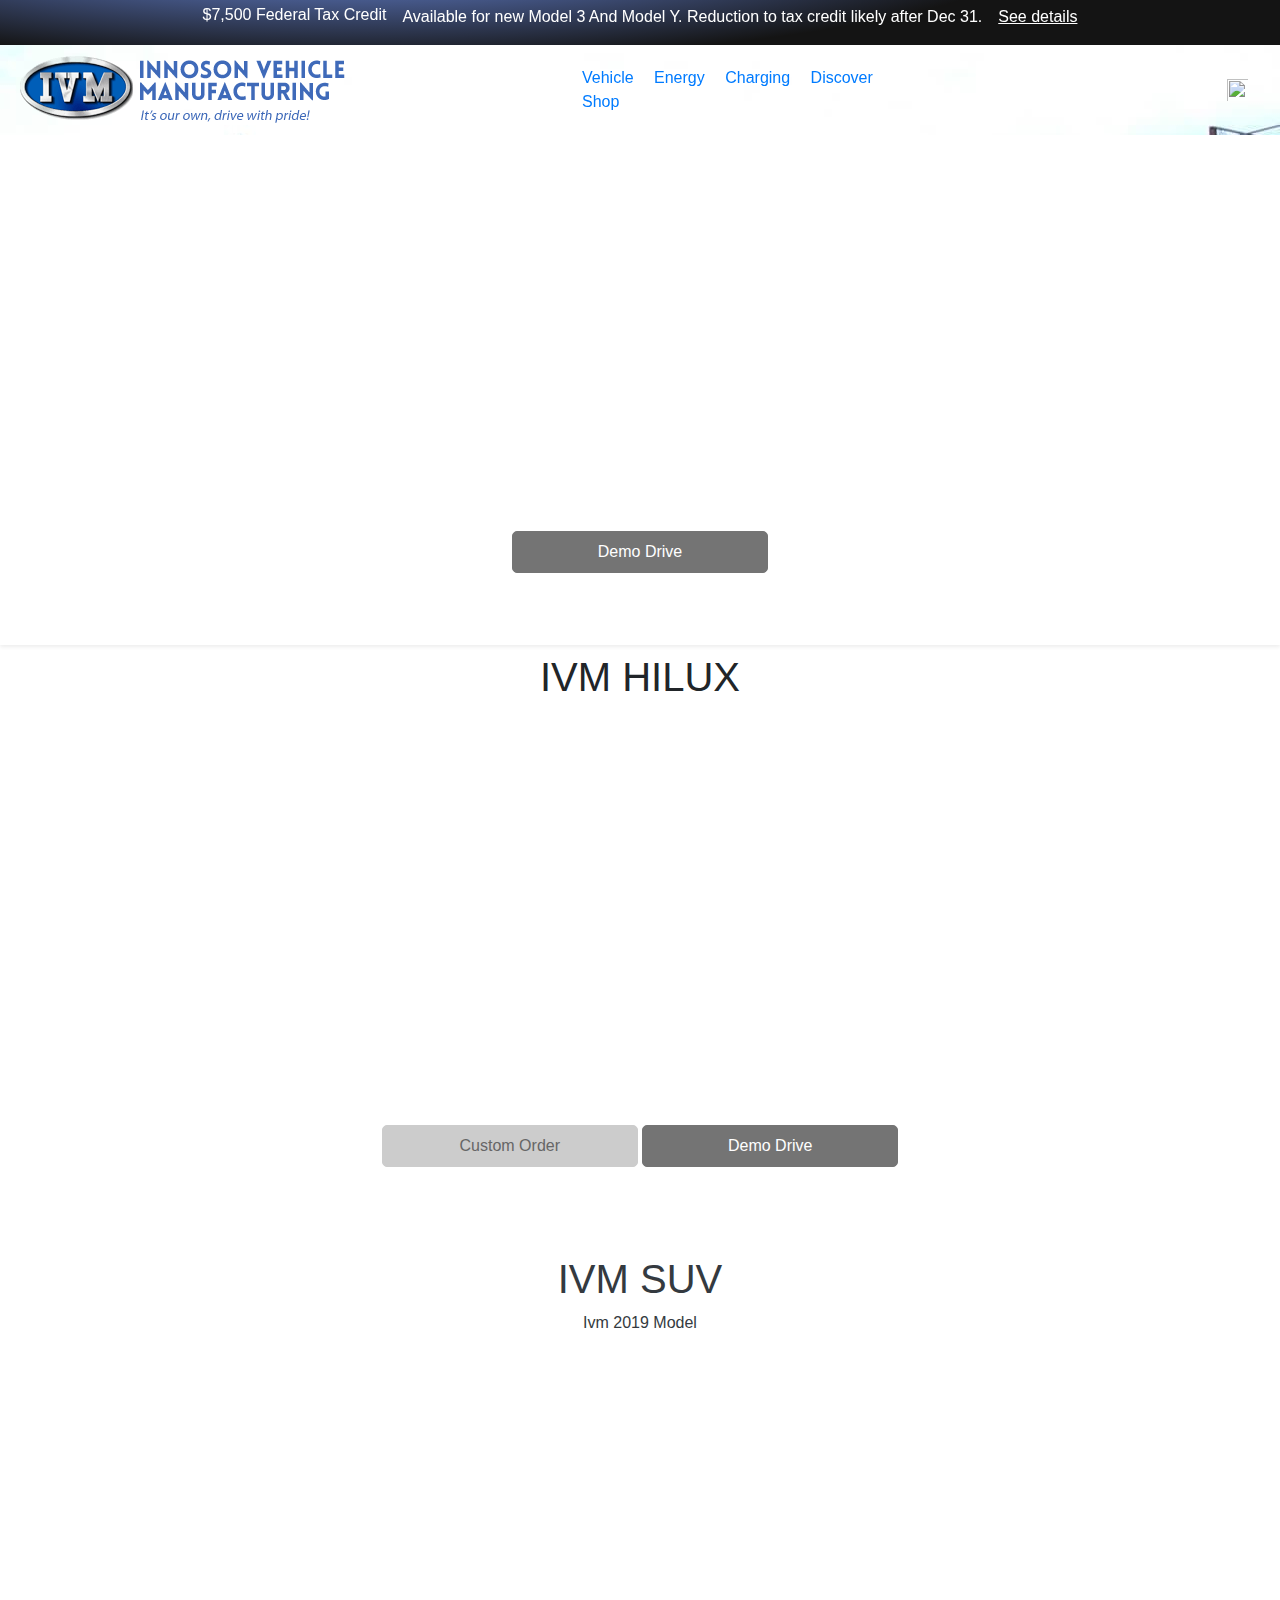
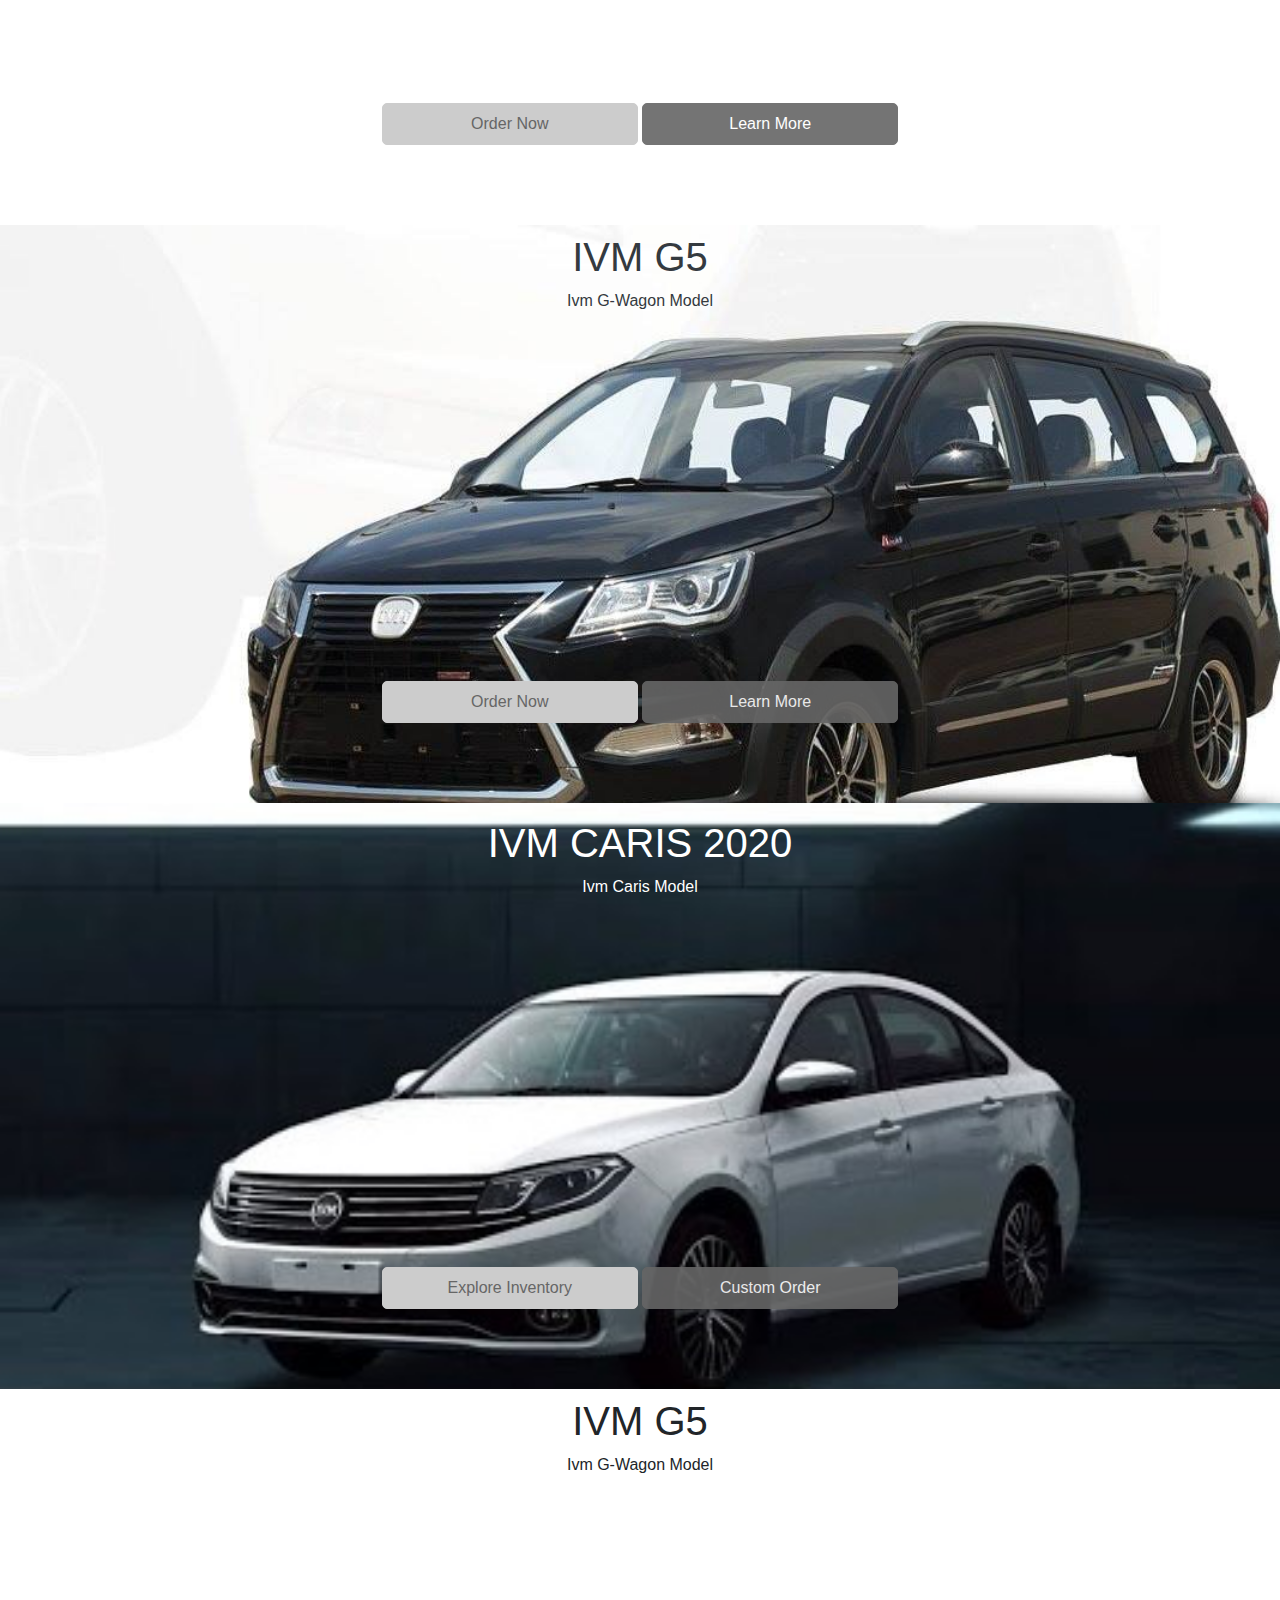
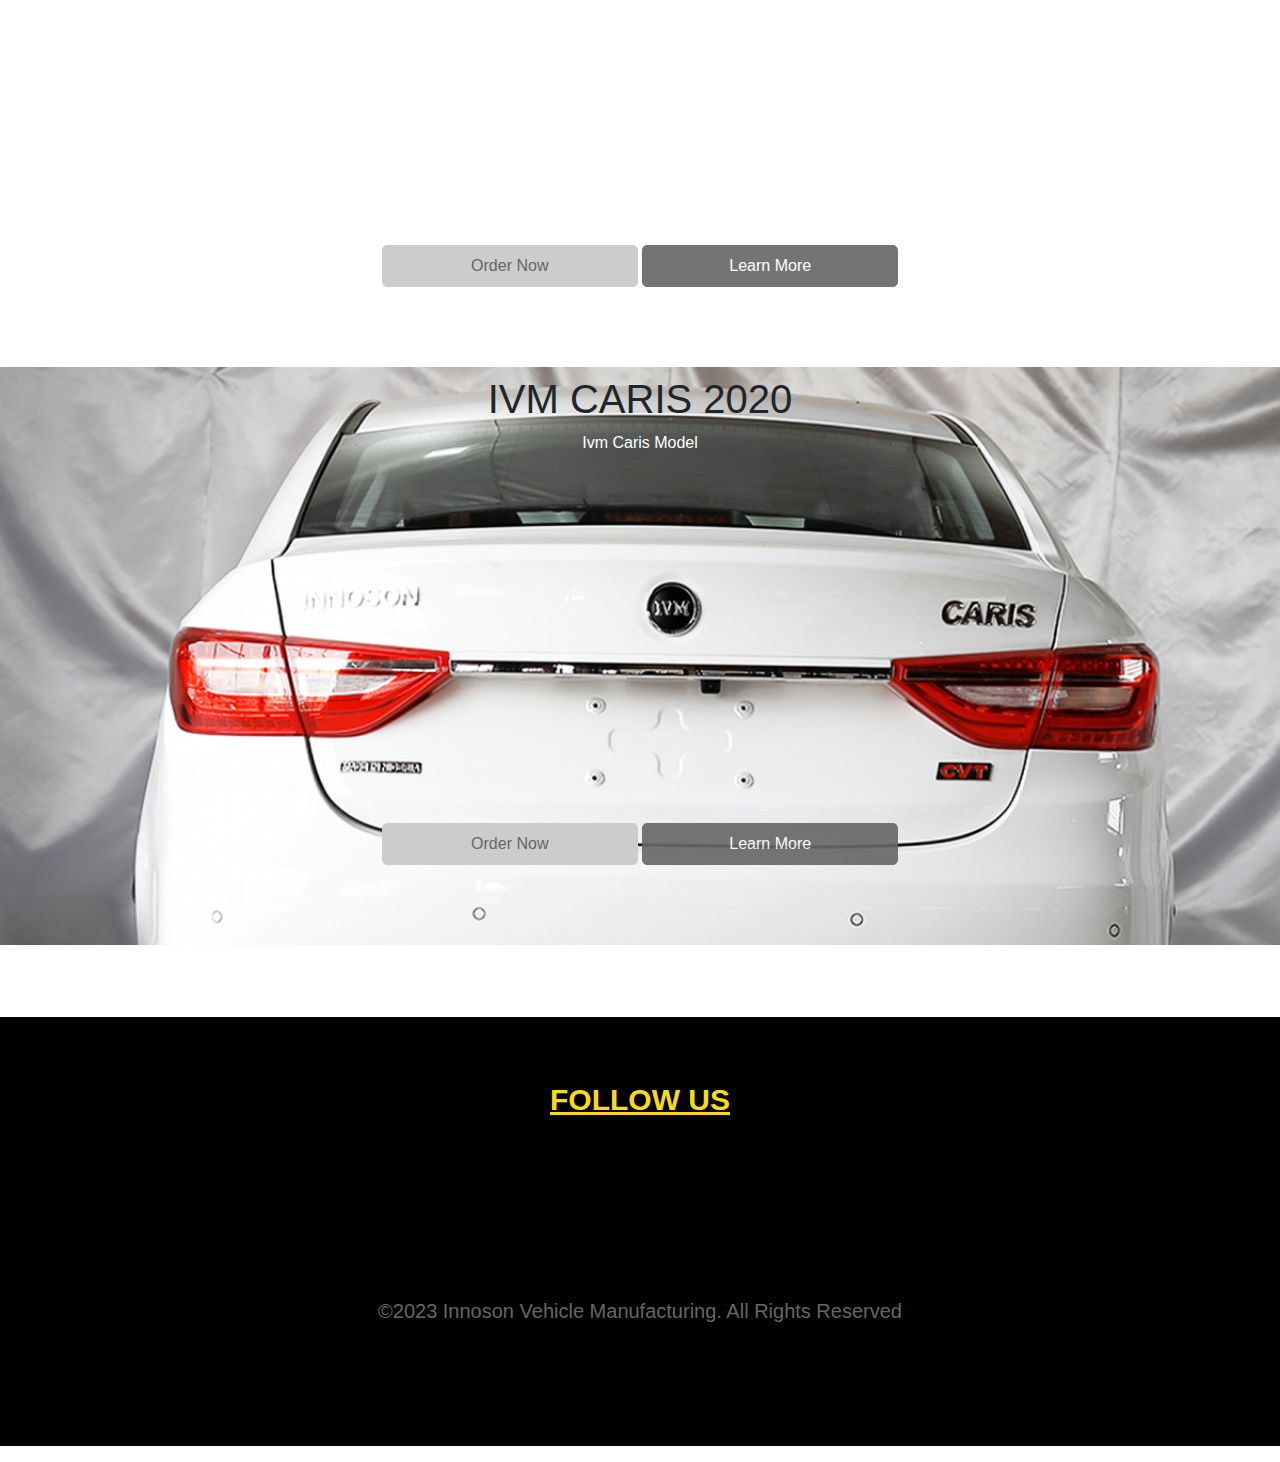
==== index.html @ 98c3c200 "All files" ====
<!DOCTYPE html>
<html lang="en">

<head>
    <meta charset="UTF-8">
    <meta name="viewport" content="width=device-width, initial-scale=1.0">
    <title>INNOSON WEBSITE</title>
    <link href="https://cdn.jsdelivr.net/npm/remixicon@3.4.0/fonts/remixicon.css" rel="stylesheet">
    <link rel="stylesheet" href="style.css">
    <link rel="stylesheet" href="https://cdn.jsdelivr.net/npm/bootstrap@4.6.2/dist/css/bootstrap.min.css">
  <script src="https://cdn.jsdelivr.net/npm/jquery@3.6.4/dist/jquery.slim.min.js"></script>
  <script src="https://cdn.jsdelivr.net/npm/bootstrap@4.6.2/dist/js/bootstrap.bundle.min.js"></script>
</head>

<body id="bacttotop">
 <header class="fixed-top">
  <span class="head d-flex">
    <h6 class="">$7,500 Federal Tax Credit</h6>
     <p class="pl-3">Available for new Model 3 And Model Y. Reduction to tax credit likely after Dec 31.</p>
     <a class="see pl-3" href="see details">See details</a>
  </span>
<section class="b-1">
    <nav class="navbar navbar-expand-sm">
        <a href="#"><img src="./ivm-logo 1.png" alt=""></a>
        <div class="nav-a">
            <a class="p-2" href="vehicle">Vehicle</a>
            <a class="p-2" href="energy">Energy</a>
            <a class="p-2" href="energy">Charging</a>
            <a class="p-2" href="energy">Discover</a>
            <a class="p-2" href="energy">Shop</a>
        </div>
        <div class="nav-side">
            <i class="q ri-question-line"></i>
            <img class="q pb-1" src="https://cdn-icons-png.flaticon.com/128/1006/1006771.png" width="29px" height="27px" alt="">
            <i class="q ri-account-circle-line"></i>
        </div>
    </nav>
    </section>
</header>
    <section class=" shadow-sm text-center pt-5">
        <h1 class="tcl-homepage-hero__heading tds-colorscheme--dark" style="--tcl-homepage-hero-heading-font-size-desktop:40px; --tcl-homepage-hero-heading-font-size-mobile:36px;">
            Experience Innoson
          </h1>
          <h6 class="experience tcl-homepage-hero__subcopy tds-colorscheme--dark tds--hideon-phone-only tcl-homepage-hero__subcopy-desktop ">
            Patronize Innoson Today...
          </h6>
          <div >
            <a href="button">
                <button class="button-b">Demo Drive</button>
            </a>
          </div>
          <br>
          <br>
          <br>
        </section>
    </section>
        <section class="second text-center">
        <h1 class="second-1 pt-2">IVM HILUX</h1>
        <p class="text-white">Starting at $40,240 <br>After Federal Tax Credit</p>
        <div class="b-2" >
            <a href="b-2">
                <button class="button">Custom Order</button>
                <button class="button-b">Demo Drive</button>
            </a>
          </div>
    </section>
        <section class="third text-center">
    <h1 class="second-1 pt-2 text-dark">IVM SUV</h1>
    <p class="text-dark">Ivm 2019 Model</p>
    <div class="b-2" >
        <a href="b-2">
            <button class="button">Order Now</button>
            <button class="button-b">Learn More</button>
        </a>
      </div>
    </section>
        <section class="fourth text-center">
    <h1 class="second-1 pt-2 text-dark">IVM G5</h1>
    <p class="text-dark">Ivm G-Wagon Model</p>
    <div class="b-2" >
        <a href="b-2">
            <button class="button">Order Now</button>
            <button class="button-b">Learn More</button>
        </a>
      </div>
    </section>
        <section class="fifth text-center">
    <h1 class="second-1 pt-3 text-white">IVM CARIS 2020</h1>
    <p class="text-white">Ivm Caris Model</p>
    <div class="b-2" >
        <a href="b-2">
            <button class="button">Explore Inventory</button>
            <button class="button-b">Custom Order</button>
        </a>
      </div>
    </section>
        <section class="sixth text-center">
    <h1 class="second-1 pt-2">IVM G5</h1>
    <p class="text-black">Ivm G-Wagon Model</p>
    <div class="b-2" >
        <a href="b-2">
            <button class="button">Order Now</button>
            <button class="button-b">Learn More</button>
        </a>
      </div>
    </section>
        <section class="seventh text-center">
    <h1 class="second-1 pt-2">IVM CARIS 2020</h1>
    <p class="text-white">Ivm Caris Model</p>
    <div class="b-2" >
        <a href="b-2">
            <button class="button">Order Now</button>
            <button class="button-b">Learn More</button>
        </a>
      </div>
    </section>
    <br>
    <br>
    <br>

  <div class="footer">
    <footer>
        <h3 class="down">FOLLOW US</h3>
        <div class="bottom-icon">
            <i class="f pr-3 ri-facebook-circle-fill"></i>
            <i class="f-1 pr-3 ri-twitter-line"></i>
            <i class="f-2 pr-3 ri-instagram-line"></i>
        </div>
        <div>
            <p  class=" t-1 text-center">&copy2023 Innoson Vehicle Manufacturing. All Rights Reserved</p>
        </div>
    </footer>
  </div>      
</body>

</html>
---- style.css ----
.head{
    padding-top: 5px;
        background-image: radial-gradient(54.97% 272.54% at 27.36% -134.72%,rgba(108,148,255,.92) 0,rgba(0,0,0,.92) 100%);
        color: white !important;
        justify-content: center;

}
.see{
    text-decoration: underline;
    color: white;
}
.see:hover{
    color: white;
}
.nav-a{
    padding-left: 13rem;
    text-decoration: none;
   
}
.experience{
    padding-bottom: 25rem;
}
.p-2{
    font-size: 16px;
}
.p-2:hover{
    text-decoration: none;
    color: black;
}
.b-1{
    background-image: url(./ivm\ 3.jpeg);
    background-size: cover;
}
.nav-side{
    padding-left: 21rem;
    font-size: 26px;
    cursor: pointer;
}
.q{
    padding-right: 8px;
}
.button{
    border: 1px solid #ccc;
    border-radius: 5px;
    padding:8px;
    font-weight: 40rem;
    font-size: 16px;
    box-sizing: border-box;
    scroll-behavior: smooth;
    overflow-wrap: anywhere;
    width: 20%;
    cursor: pointer;
    color: #666666;
    background-color: #ccc; 
    opacity: 1;  
}
.button:hover{
    background-color: white;
    color: black;
    transition: 5S;
}
.second{
    background-image: url(https://www.innosonvehicles.com/wp-content/uploads/2022/03/DAM05663-Copy.jpg);
    background-size: cover;
}
.b-2{
    padding-top: 22rem;
    padding-bottom: 5rem;
}
.third{
    background-image: url(https://thewhistler.ng/wp-content/uploads/2023/05/IVM-2.jpg);
    background-size: cover;
}
.button-b{
    background-color: #666666;
    border: 1px solid #666666;
    border-radius: 5px;
    padding:8px;
    font-weight: 40rem;
    font-size: 16px;
    box-sizing: border-box;
    scroll-behavior: smooth;
    overflow-wrap: anywhere;
    width: 20%;
    cursor: pointer;
    color: #fff;
    opacity: 0.9;  
}
.button-b:hover{
    background-color: white;
    color: black;
    transition: 5S;
}
.fourth{
    background-image: url(./ikenga.jpg);
    background-size: cover;
}
.fifth{
    background-image: url(./caris\ 2.jpg);
    background-size: cover;
}
.sixth{
    background-image: url(https://www.nairaland.com/attachments/13307104_fenghangthing2_jpeg97e28ce6a644b373c28b4686f859fe7f);
    background-size: cover;
}
.seventh{
    background-image: url(./caris.png);
    background-size: cover;
}
.footer{
    background-color: black;
    
   
}
.bottom-icon{
    display: flex; 
    align-items: center;
    justify-content: center;
    font-size: 40px;
    padding-bottom: 150px;
    cursor: pointer;
}

.down{
    text-decoration: underline;
    color: #F7DB15;
    font-size: 30px;
    text-align: center;
    font-weight: 700;
    font-family: var(--font-headers), serif;
    line-height: 1.2em;
    padding-top: 65px;
    padding-bottom: 20px;
    
}
.f{
    color: #1877F2;
    border-radius: 100px;
}
.f-1{
    color: #fff;;
    border-radius: 100px;
}
.f-2{
    border-radius: 100px;
    color: #e4405f;
}
.t-1{
    padding-bottom: 120px;
    color: #666666;
    font-size: 20px;
}
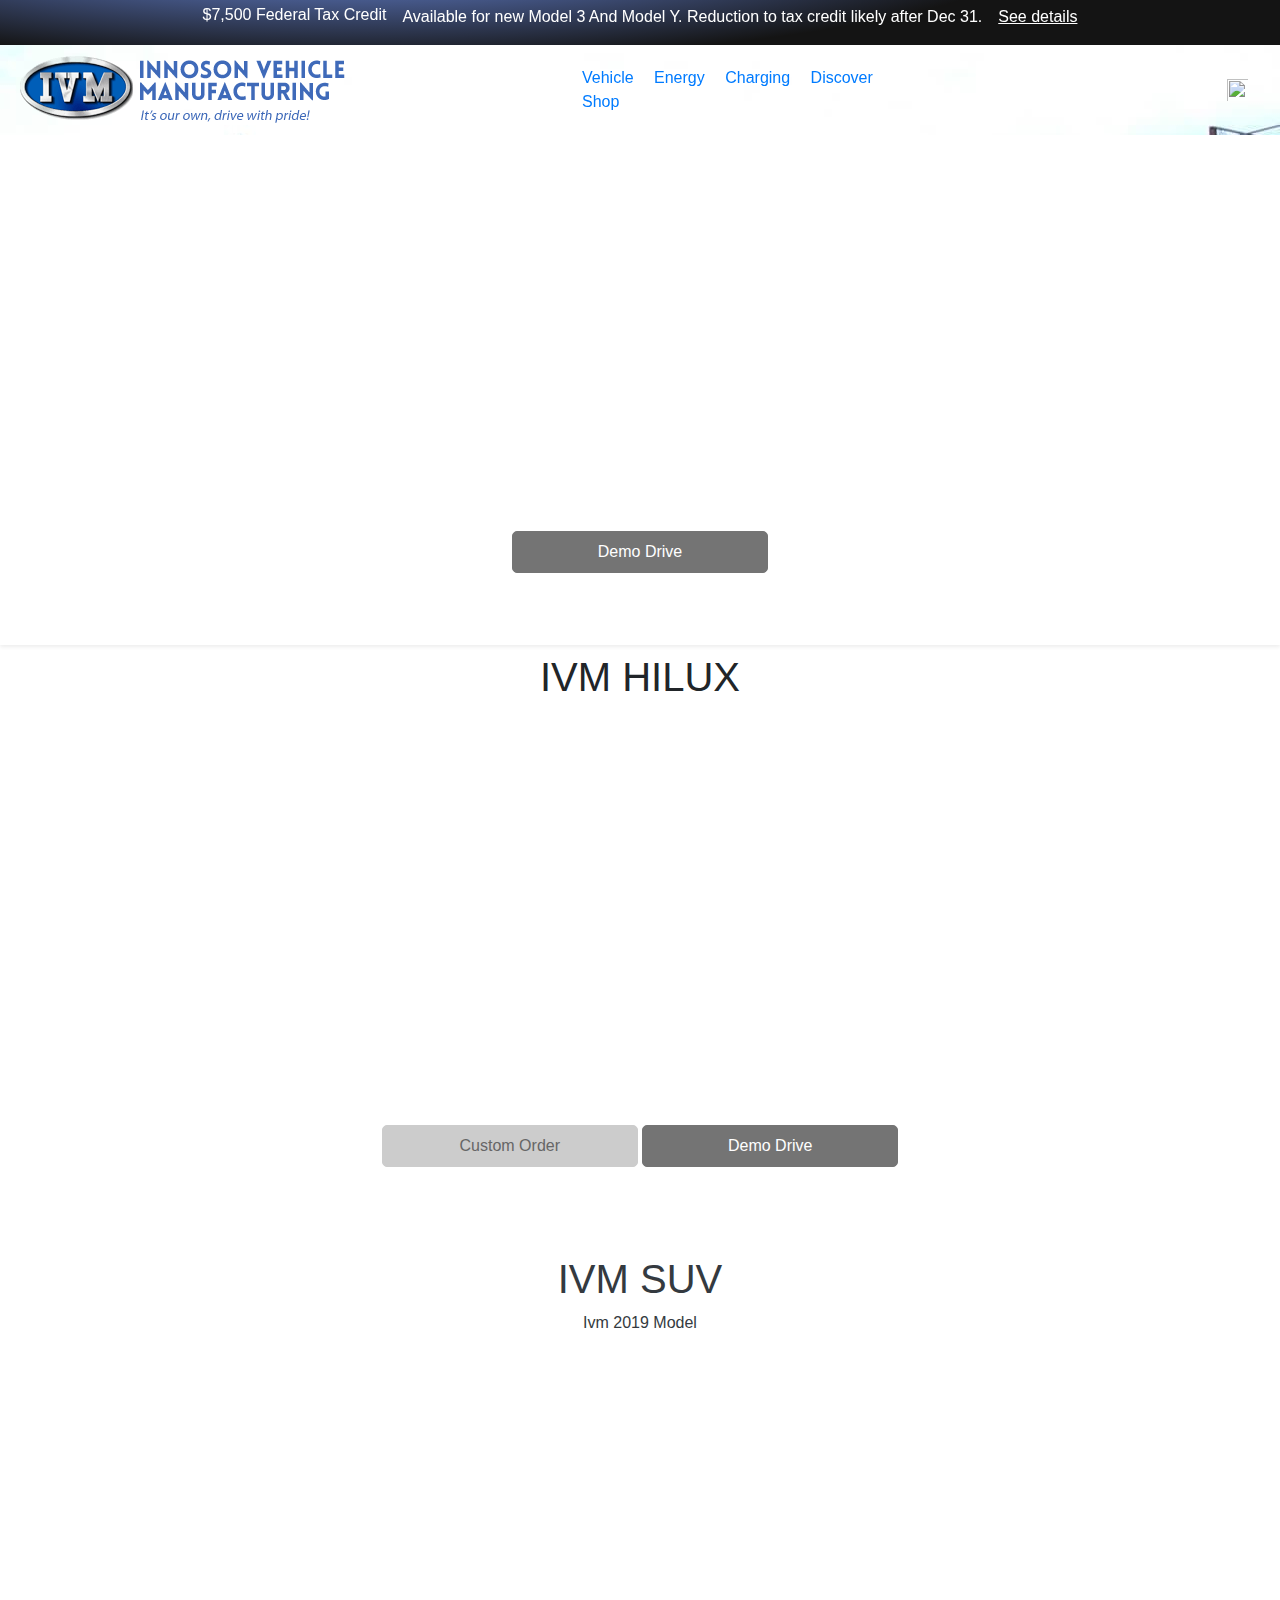
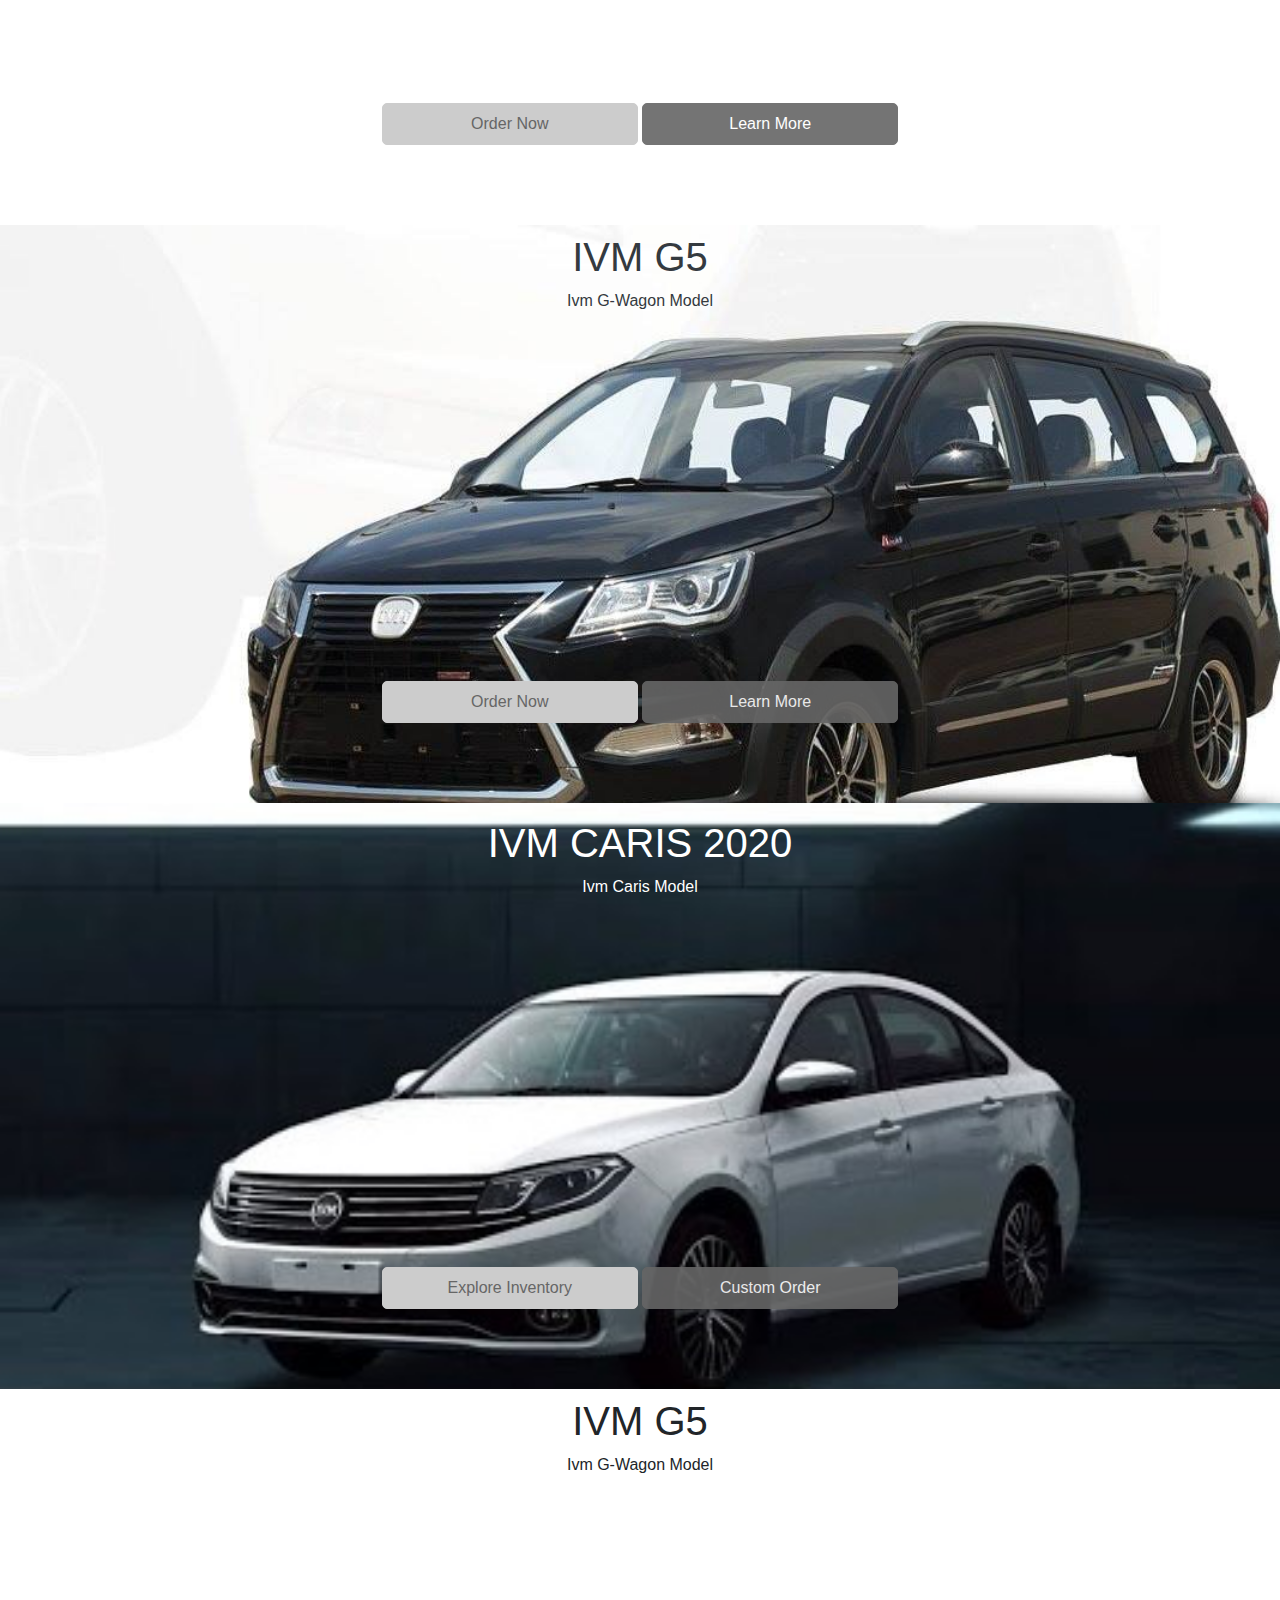
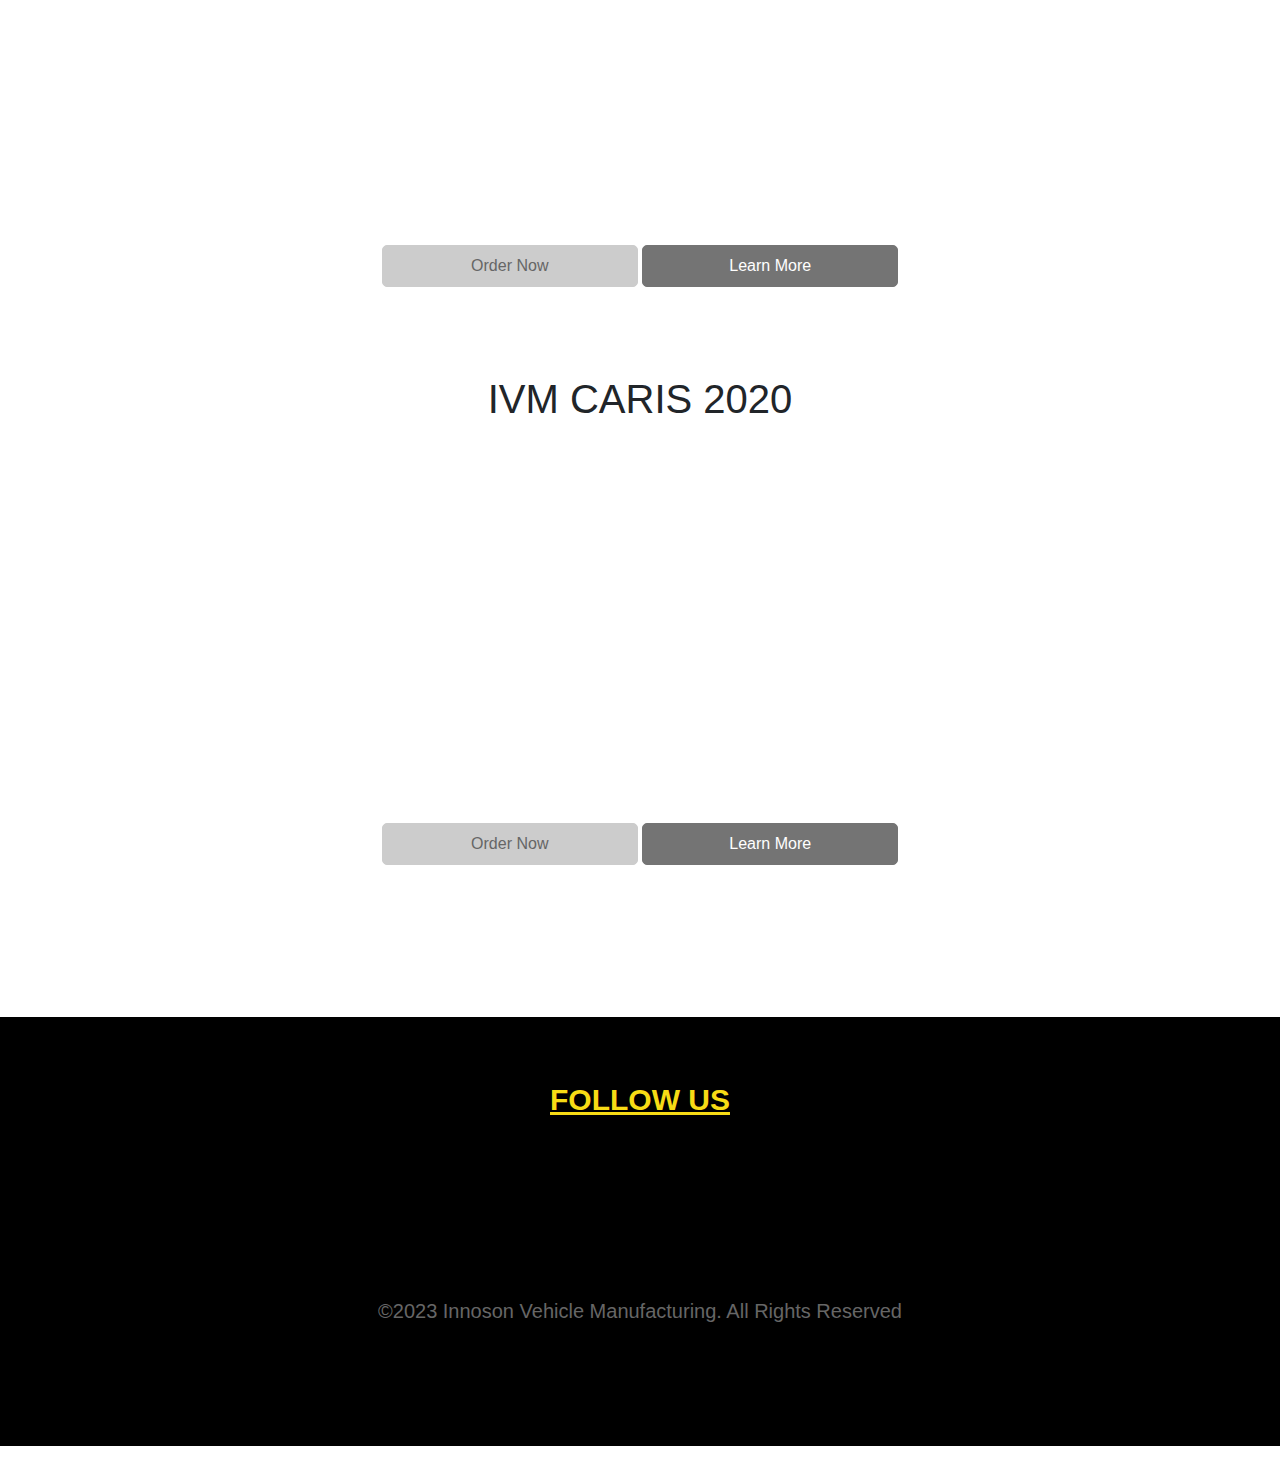
==== commit 1a52bcf6: "adjustment" ====
--- a/index.html
+++ b/index.html
@@ -6,7 +6,7 @@
     <meta name="viewport" content="width=device-width, initial-scale=1.0">
     <title>INNOSON WEBSITE</title>
     <link href="https://cdn.jsdelivr.net/npm/remixicon@3.4.0/fonts/remixicon.css" rel="stylesheet">
-    <link rel="stylesheet" href="style.css">
+    <link rel="stylesheet" href="/assets/css/style.css">
     <link rel="stylesheet" href="https://cdn.jsdelivr.net/npm/bootstrap@4.6.2/dist/css/bootstrap.min.css">
   <script src="https://cdn.jsdelivr.net/npm/jquery@3.6.4/dist/jquery.slim.min.js"></script>
   <script src="https://cdn.jsdelivr.net/npm/bootstrap@4.6.2/dist/js/bootstrap.bundle.min.js"></script>
@@ -21,7 +21,7 @@
   </span>
 <section class="b-1">
     <nav class="navbar navbar-expand-sm">
-        <a href="#"><img src="./ivm-logo 1.png" alt=""></a>
+        <a href="#"><img src="./assets/img/ivm-logo 1.png" alt=""></a>
         <div class="nav-a">
             <a class="p-2" href="vehicle">Vehicle</a>
             <a class="p-2" href="energy">Energy</a>
--- a/assets/css/style.css
+++ b/assets/css/style.css
@@ -0,0 +1,152 @@
+.head{
+    padding-top: 5px;
+        background-image: radial-gradient(54.97% 272.54% at 27.36% -134.72%,rgba(108,148,255,.92) 0,rgba(0,0,0,.92) 100%);
+        color: white !important;
+        justify-content: center;
+
+}
+.see{
+    text-decoration: underline;
+    color: white;
+}
+.see:hover{
+    color: white;
+}
+.nav-a{
+    padding-left: 13rem;
+    text-decoration: none;
+   
+}
+.experience{
+    padding-bottom: 25rem;
+}
+.p-2{
+    font-size: 16px;
+}
+.p-2:hover{
+    text-decoration: none;
+    color: black;
+}
+.b-1{
+    background-image: url(../img/ivm\ 3.jpeg);
+    background-size: cover;
+}
+.nav-side{
+    padding-left: 21rem;
+    font-size: 26px;
+    cursor: pointer;
+}
+.q{
+    padding-right: 8px;
+}
+.button{
+    border: 1px solid #ccc;
+    border-radius: 5px;
+    padding:8px;
+    font-weight: 40rem;
+    font-size: 16px;
+    box-sizing: border-box;
+    scroll-behavior: smooth;
+    overflow-wrap: anywhere;
+    width: 20%;
+    cursor: pointer;
+    color: #666666;
+    background-color: #ccc; 
+    opacity: 1;  
+}
+.button:hover{
+    background-color: white;
+    color: black;
+    transition: 5S;
+}
+.second{
+    background-image: url(https://www.innosonvehicles.com/wp-content/uploads/2022/03/DAM05663-Copy.jpg);
+    background-size: cover;
+}
+.b-2{
+    padding-top: 22rem;
+    padding-bottom: 5rem;
+}
+.third{
+    background-image: url(https://thewhistler.ng/wp-content/uploads/2023/05/IVM-2.jpg);
+    background-size: cover;
+}
+.button-b{
+    background-color: #666666;
+    border: 1px solid #666666;
+    border-radius: 5px;
+    padding:8px;
+    font-weight: 40rem;
+    font-size: 16px;
+    box-sizing: border-box;
+    scroll-behavior: smooth;
+    overflow-wrap: anywhere;
+    width: 20%;
+    cursor: pointer;
+    color: #fff;
+    opacity: 0.9;  
+}
+.button-b:hover{
+    background-color: white;
+    color: black;
+    transition: 5S;
+}
+.fourth{
+    background-image: url(../img/ikenga.jpg);
+    background-size: cover;
+}
+.fifth{
+    background-image: url(../img/caris\ 2.jpg);
+    background-size: cover;
+}
+.sixth{
+    background-image: url(https://www.nairaland.com/attachments/13307104_fenghangthing2_jpeg97e28ce6a644b373c28b4686f859fe7f);
+    background-size: cover;
+}
+.seventh{
+    background-image: url(./caris.png);
+    background-size: cover;
+}
+.footer{
+    background-color: black;
+    
+   
+}
+.bottom-icon{
+    display: flex; 
+    align-items: center;
+    justify-content: center;
+    font-size: 40px;
+    padding-bottom: 150px;
+    cursor: pointer;
+}
+
+.down{
+    text-decoration: underline;
+    color: #F7DB15;
+    font-size: 30px;
+    text-align: center;
+    font-weight: 700;
+    font-family: var(--font-headers), serif;
+    line-height: 1.2em;
+    padding-top: 65px;
+    padding-bottom: 20px;
+    
+}
+.f{
+    color: #1877F2;
+    border-radius: 100px;
+}
+.f-1{
+    color: #fff;;
+    border-radius: 100px;
+}
+.f-2{
+    border-radius: 100px;
+    color: #e4405f;
+}
+.t-1{
+    padding-bottom: 120px;
+    color: #666666;
+    font-size: 20px;
+}
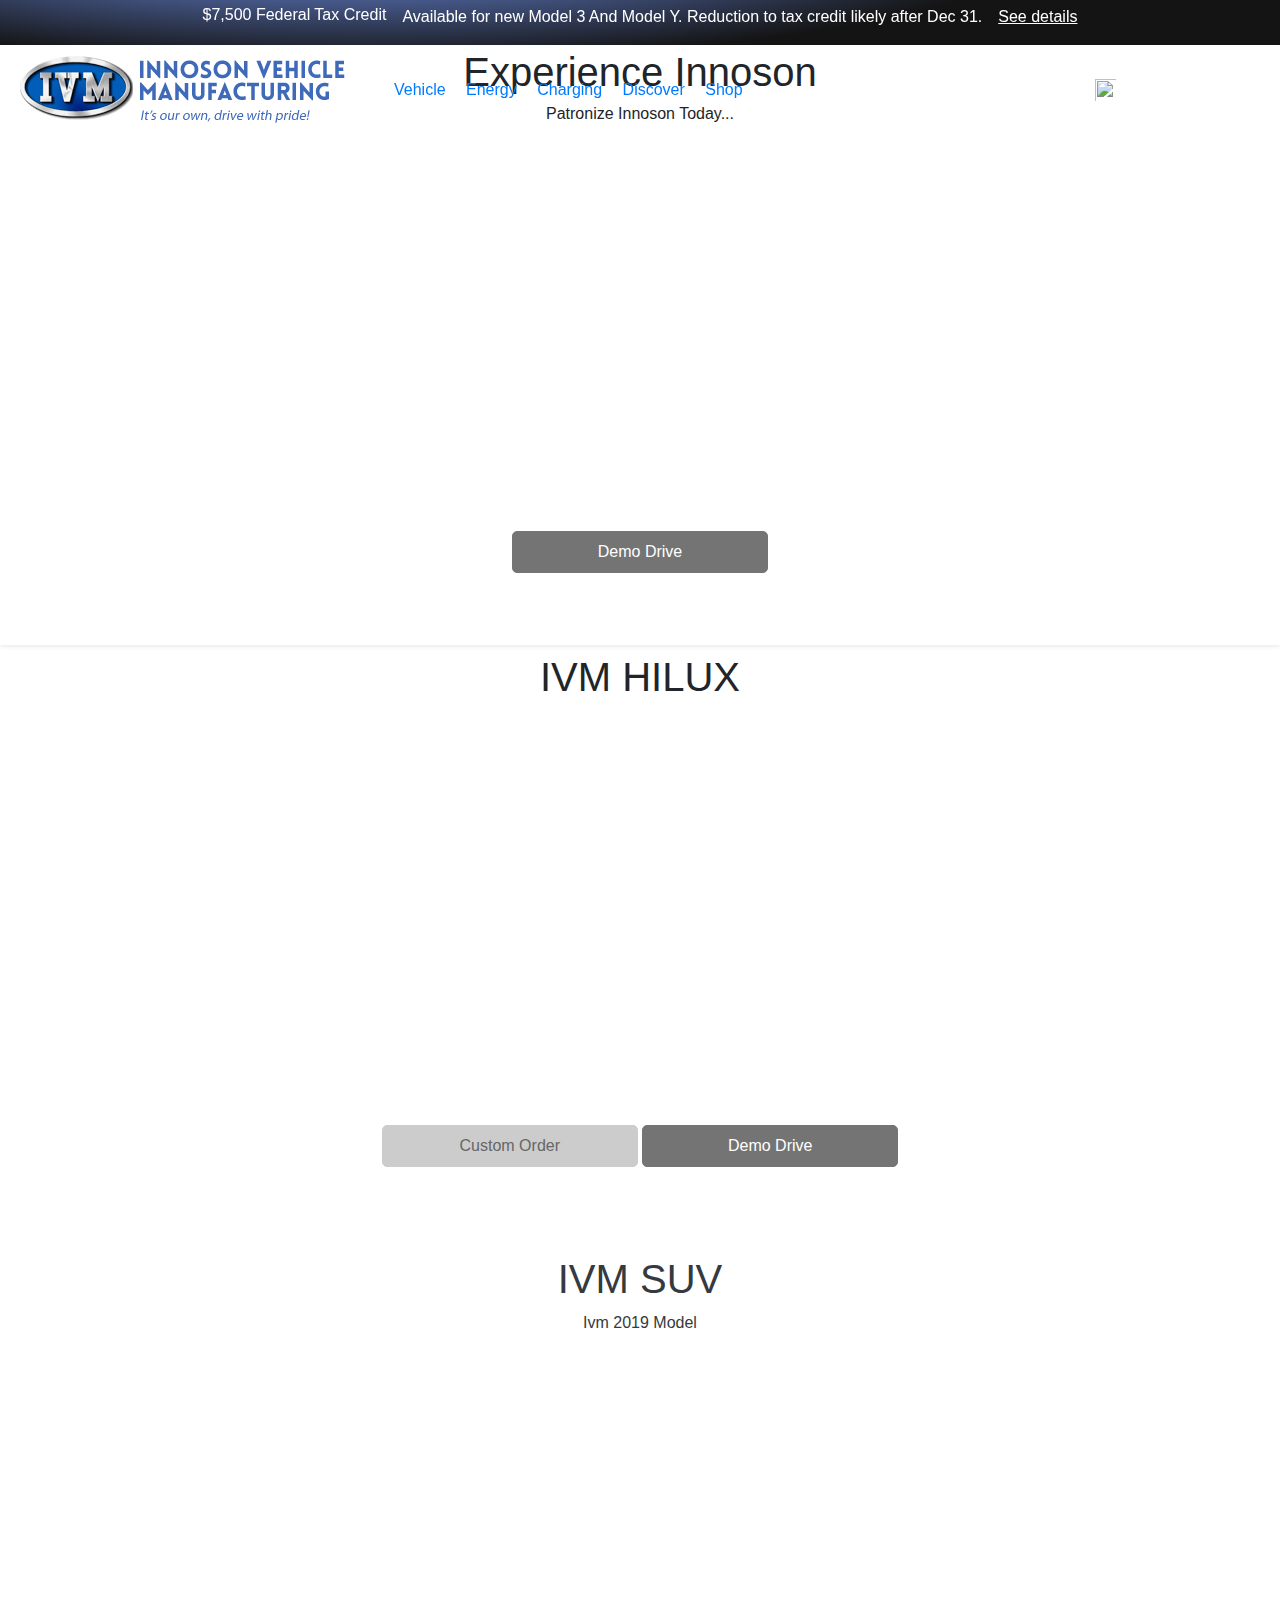
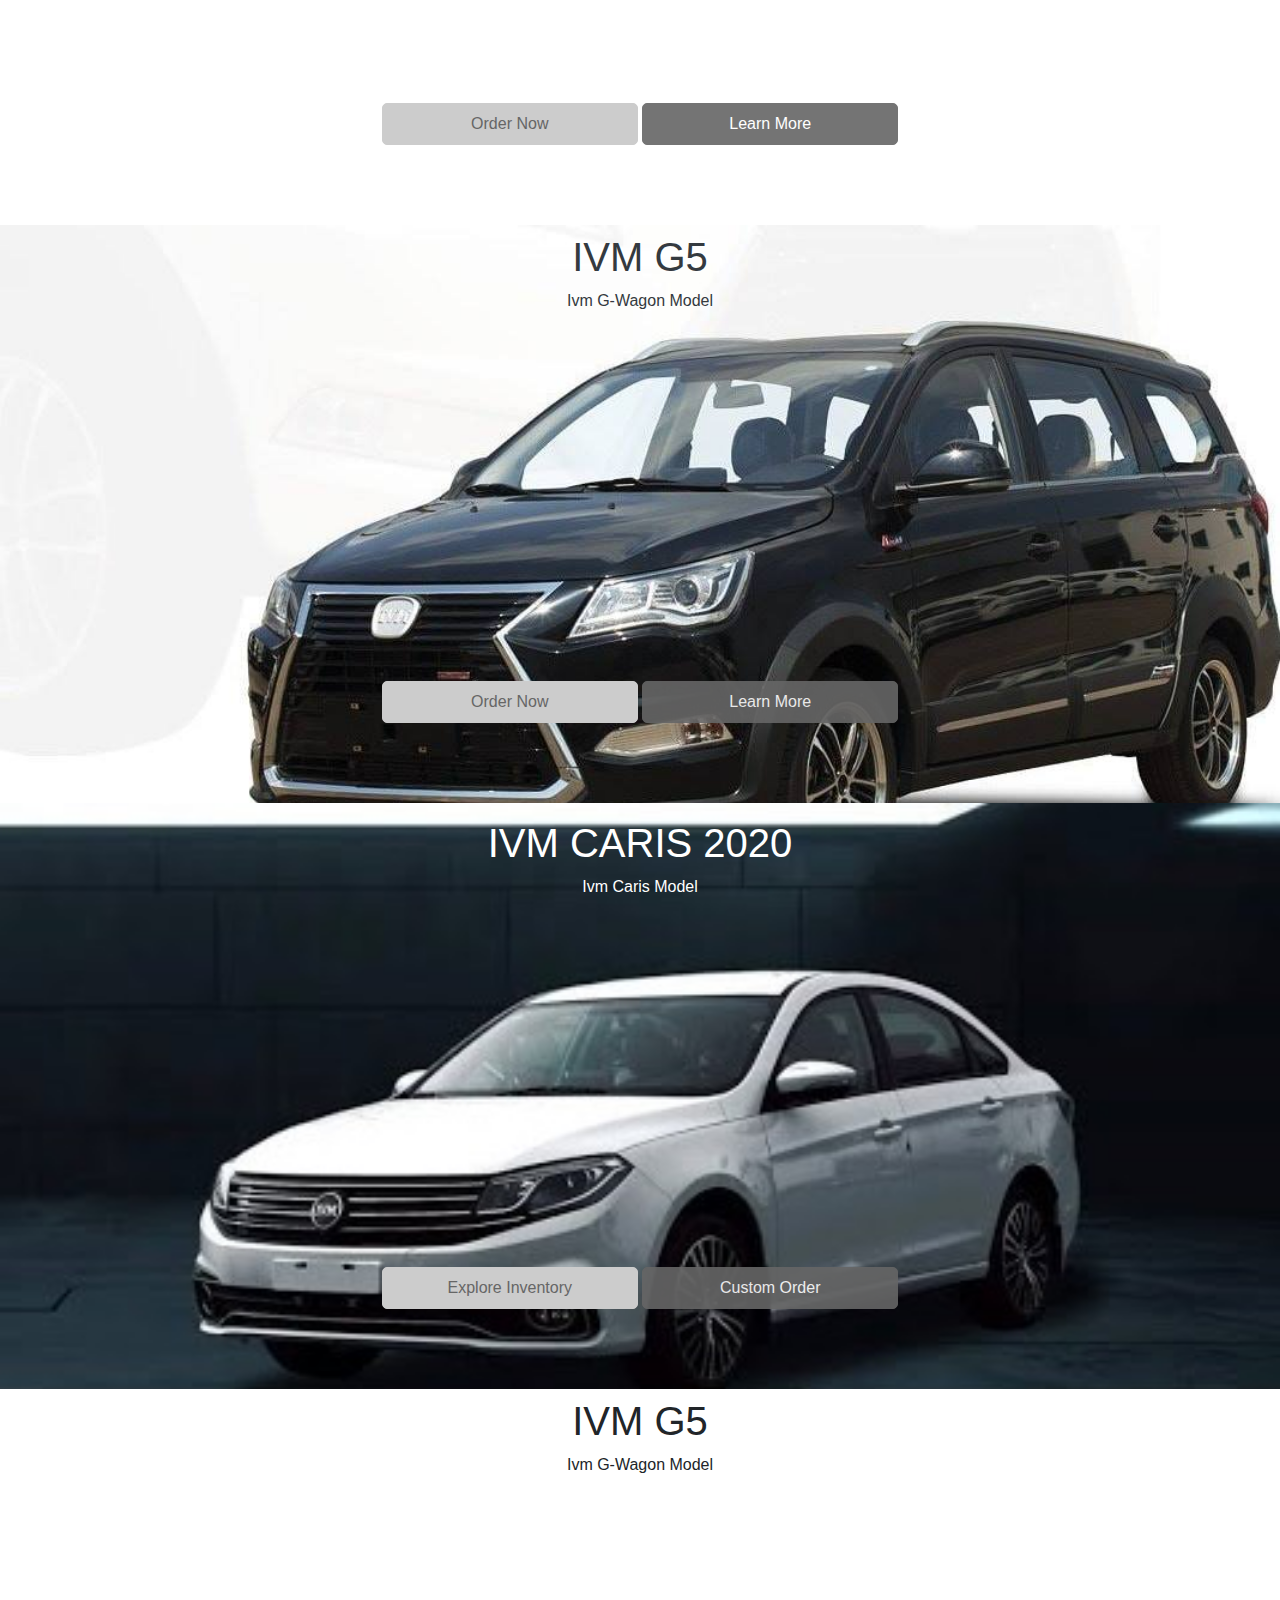
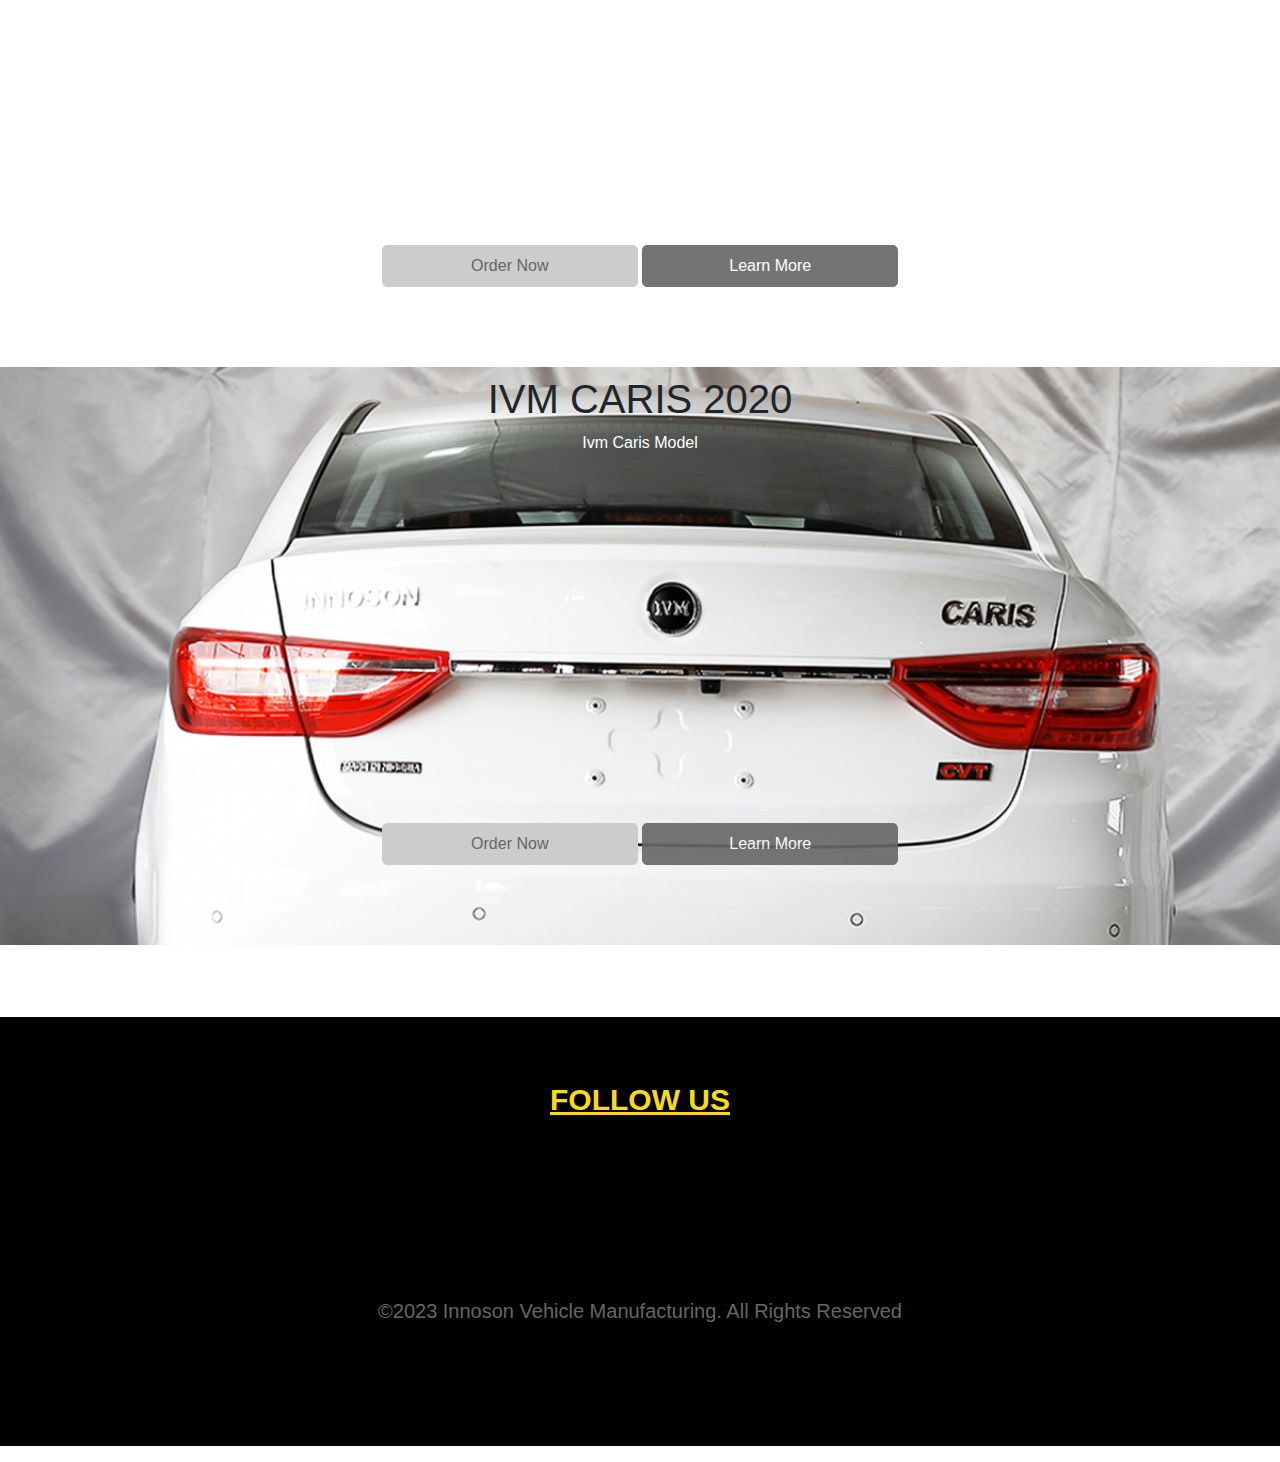
==== commit 590e6d8a: "updated files" ====
--- a/index.html
+++ b/index.html
@@ -6,7 +6,7 @@
     <meta name="viewport" content="width=device-width, initial-scale=1.0">
     <title>INNOSON WEBSITE</title>
     <link href="https://cdn.jsdelivr.net/npm/remixicon@3.4.0/fonts/remixicon.css" rel="stylesheet">
-    <link rel="stylesheet" href="/assets/css/style.css">
+    <link rel="stylesheet" href="./assets/css/style.css">
     <link rel="stylesheet" href="https://cdn.jsdelivr.net/npm/bootstrap@4.6.2/dist/css/bootstrap.min.css">
   <script src="https://cdn.jsdelivr.net/npm/jquery@3.6.4/dist/jquery.slim.min.js"></script>
   <script src="https://cdn.jsdelivr.net/npm/bootstrap@4.6.2/dist/js/bootstrap.bundle.min.js"></script>
--- a/assets/css/style.css
+++ b/assets/css/style.css
@@ -13,7 +13,7 @@
     color: white;
 }
 .nav-a{
-    padding-left: 13rem;
+    padding-left: 20px;  
     text-decoration: none;
    
 }
@@ -28,8 +28,8 @@
     color: black;
 }
 .b-1{
-    background-image: url(../img/ivm\ 3.jpeg);
-    background-size: cover;
+    /* background-image: url(../img/ivm\ 3.jpeg);
+    background-size: cover; */
 }
 .nav-side{
     padding-left: 21rem;
@@ -104,7 +104,7 @@
     background-size: cover;
 }
 .seventh{
-    background-image: url(./caris.png);
+    background-image: url(../img/caris.png);
     background-size: cover;
 }
 .footer{
